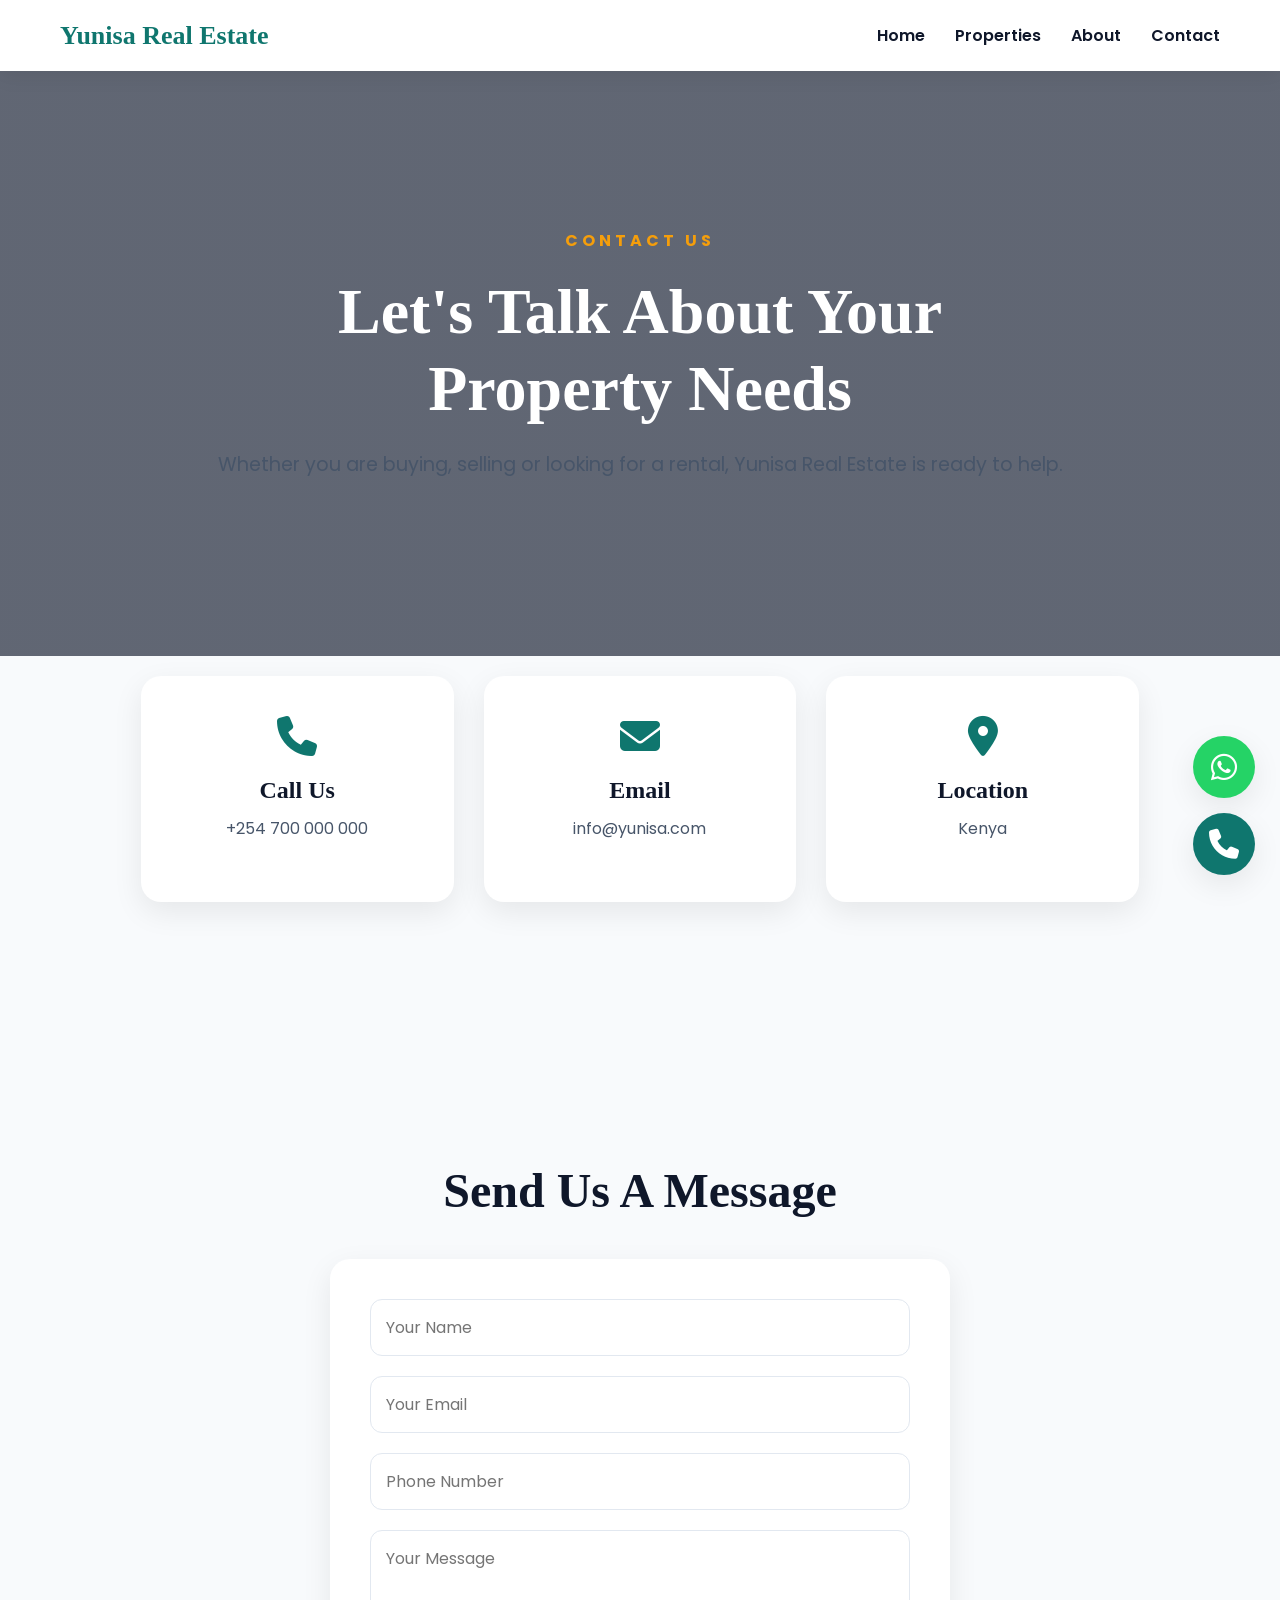
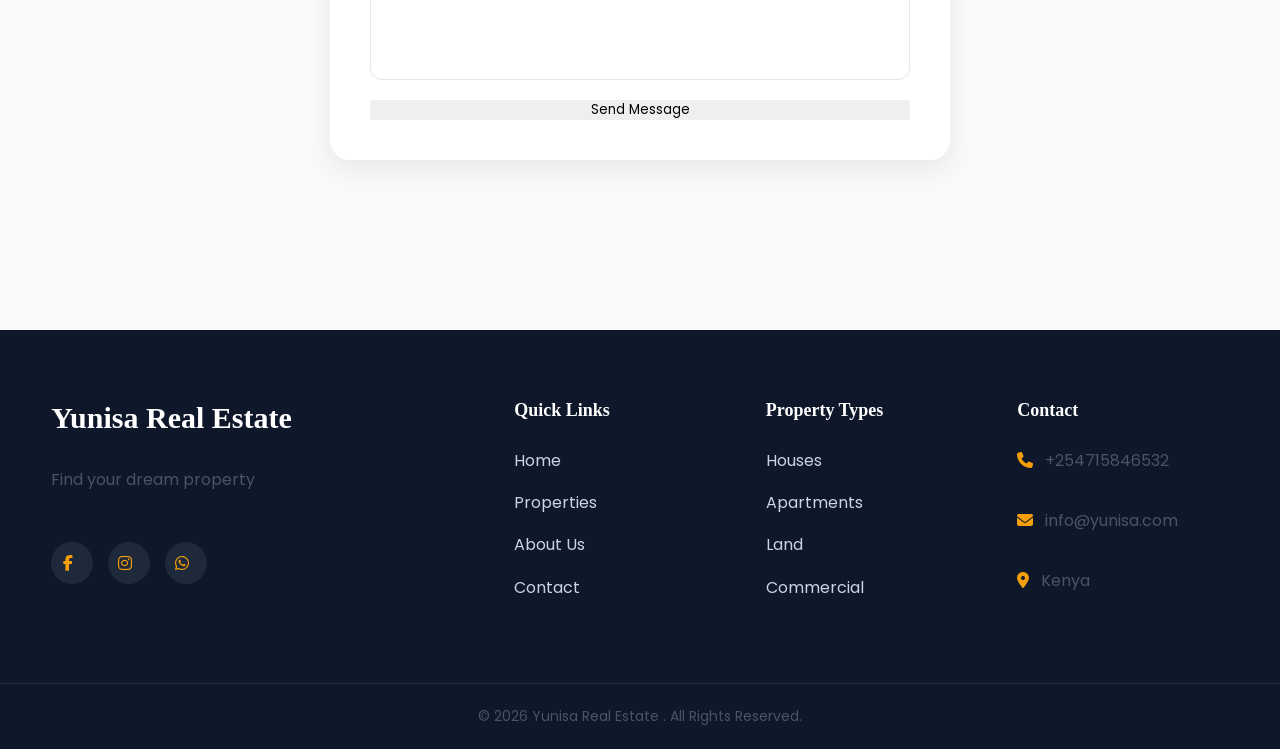
==== contact.html @ be56aac3 "Initial Yunisa Properties website" ====
<!DOCTYPE html>
<html lang="en">

<head>

<meta charset="UTF-8">

<meta name="viewport" content="width=device-width, initial-scale=1.0">


<title>
Contact | Yunisa Real Estate
</title>


<link rel="preconnect" href="https://fonts.googleapis.com">

<link rel="preconnect" href="https://fonts.gstatic.com" crossorigin>


<link href="https://fonts.googleapis.com/css2?family=Inter:wght@400;500;600;700&family=Poppins:wght@500;600;700&display=swap" rel="stylesheet">


<link rel="stylesheet" href="css/style.css">


<link rel="stylesheet"
href="https://cdnjs.cloudflare.com/ajax/libs/font-awesome/6.5.2/css/all.min.css">


</head>



<body>



<div id="app">

Loading...

</div>




<script

type="module"

src="js/contact-app.js">

</script>



</body>

</html>
---- css/style.css ----
@import url("variables.css");

@import url("typography.css");

@import url("header.css");

@import url("hero.css");

@import url("cards.css");

@import url("sections.css");

@import url("featured-locations.css");

@import url("footer.css");

@import url("responsive.css");

@import url("search.css");

@import url("property-details.css");

@import url("buttons.css");

@import url("about.css");

@import url("contact.css");

@import url("modal.css");



/* ==========================================================
                    RESET
========================================================== */

*{

    margin:0;

    padding:0;

    box-sizing:border-box;

}


html{

    scroll-behavior:smooth;

}


body{

    font-family:
    var(--body-font);

    background:
    var(--background);

    color:
    var(--text);

    line-height:1.7;

    overflow-x:hidden;

}


img{

    max-width:100%;

    display:block;

}


a{

    text-decoration:none;

    color:inherit;

}


button{

    font-family:
    inherit;

    cursor:pointer;

    border:none;

}


input,
select,
textarea{

    font-family:
    inherit;

    outline:none;

}


/* ==========================================================
                    APP
========================================================== */

#app{

    width:100%;

    min-height:100vh;

}


/* ==========================================================
                    TYPOGRAPHY
========================================================== */

h1,
h2,
h3,
h4,
h5,
h6{

    font-family:
    var(--heading-font);

    color:
    var(--heading);

    font-weight:700;

    line-height:1.2;

}


h1{

    font-size:clamp(2.5rem,5vw,4rem);

}


h2{

    font-size:clamp(2rem,4vw,3rem);

}


h3{

    font-size:1.5rem;

}


p{

    color:
    var(--text);

    font-size:16px;

    line-height:1.8;

}


/* ==========================================================
                    LAYOUT
========================================================== */

section{

    padding:90px 7%;

}


.container{

    width:min(1300px,100%);

    margin:auto;

}


/* ==========================================================
                    SELECTION
========================================================== */

::selection{

    background:
    var(--primary);

    color:white;

}


/* ==========================================================
                SCROLLBAR
========================================================== */

::-webkit-scrollbar{

    width:10px;

}


::-webkit-scrollbar-track{

    background:#edf2f7;

}


::-webkit-scrollbar-thumb{

    background:var(--primary);

    border-radius:20px;

}


::-webkit-scrollbar-thumb:hover{

    background:var(--primary-dark);

}


/* ==========================================================
            FLOATING CONTACT BUTTONS
========================================================== */

.floating-contact{

    position:fixed;

    right:25px;

    bottom:25px;

    display:flex;

    flex-direction:column;

    gap:15px;

    z-index:2000;

}


.floating-contact a{

    width:62px;

    height:62px;

    border-radius:50%;

    display:flex;

    align-items:center;

    justify-content:center;

    color:white;

    text-decoration:none;

    font-size:30px;

    box-shadow:

    var(--shadow);

    transition:

    var(--transition);

}


.floating-whatsapp{

    background:#25D366;

}


.floating-call{

    background:

    var(--primary);

}


.floating-contact a:hover{

    transform:

    translateY(-4px)

    scale(1.08);

    box-shadow:

    var(--shadow-hover);

}

/* ==========================================================
                RESPONSIVE
========================================================== */

@media(max-width:600px){

    section{

        padding:60px 5%;

    }


    .floating-contact{

        right:15px;

        bottom:20px;

    }


    .floating-contact a{

        width:55px;

        height:55px;

        font-size:26px;

    }

}
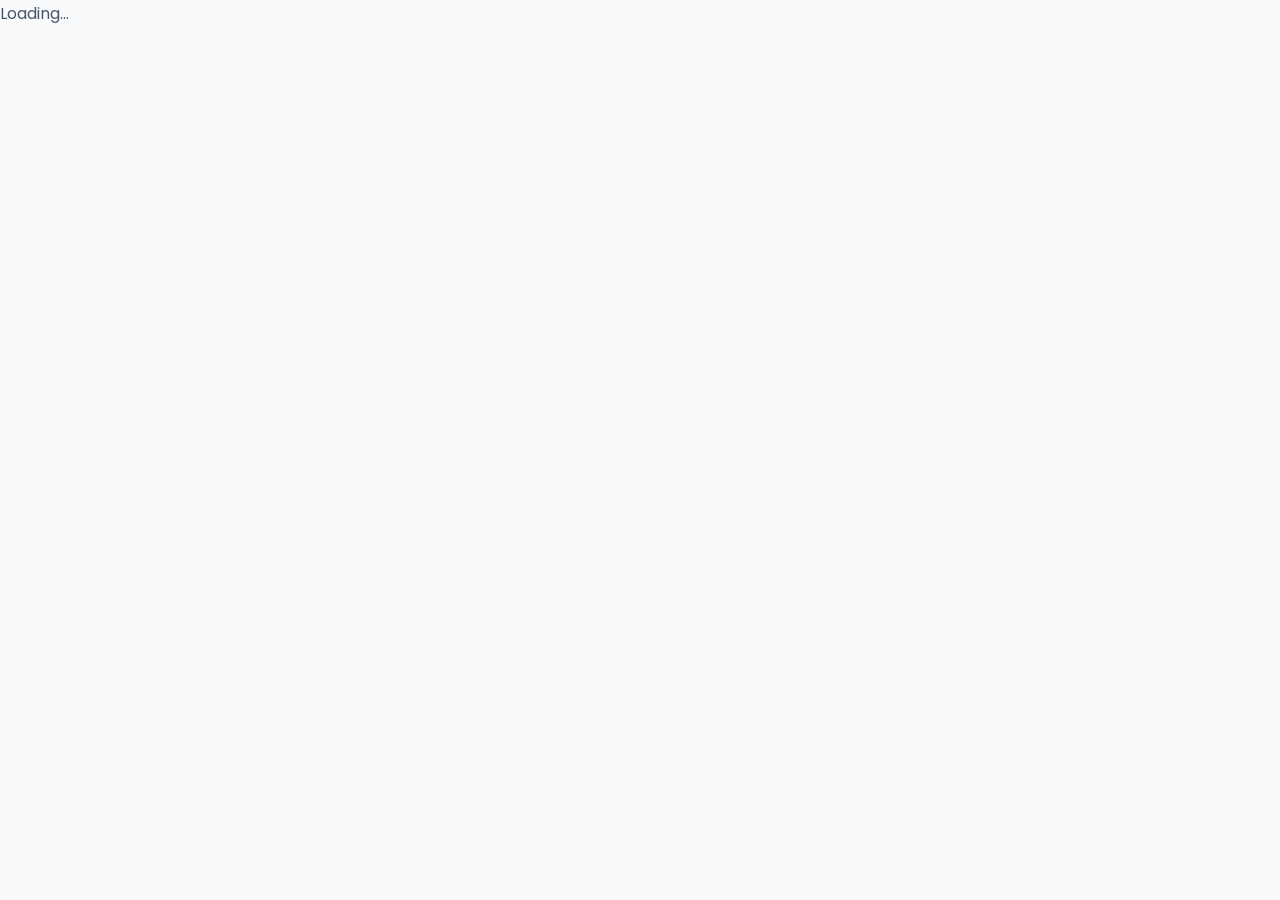
==== commit d6307e1a: "Update contact messages and admin messaging" ====
--- a/contact.html
+++ b/contact.html
@@ -3,56 +3,69 @@
 
 <head>
 
-<meta charset="UTF-8">
+    <meta charset="UTF-8">
 
-<meta name="viewport" content="width=device-width, initial-scale=1.0">
+    <meta
+        name="viewport"
+        content="width=device-width, initial-scale=1.0"
+    >
+
+    <title>
+        Contact
+    </title>
 
 
-<title>
-Contact | Yunisa Real Estate
-</title>
+    <!-- Google Fonts -->
+
+    <link
+        rel="preconnect"
+        href="https://fonts.googleapis.com"
+    >
+
+    <link
+        rel="preconnect"
+        href="https://fonts.gstatic.com"
+        crossorigin
+    >
+
+    <link
+        href="https://fonts.googleapis.com/css2?family=Inter:wght@400;500;600;700&family=Poppins:wght@500;600;700&display=swap"
+        rel="stylesheet"
+    >
 
 
-<link rel="preconnect" href="https://fonts.googleapis.com">
+    <!-- Main CSS -->
 
-<link rel="preconnect" href="https://fonts.gstatic.com" crossorigin>
+    <link
+        rel="stylesheet"
+        href="css/style.css"
+    >
 
 
-<link href="https://fonts.googleapis.com/css2?family=Inter:wght@400;500;600;700&family=Poppins:wght@500;600;700&display=swap" rel="stylesheet">
+    <!-- Font Awesome -->
 
-
-<link rel="stylesheet" href="css/style.css">
-
-
-<link rel="stylesheet"
-href="https://cdnjs.cloudflare.com/ajax/libs/font-awesome/6.5.2/css/all.min.css">
-
+    <link
+        rel="stylesheet"
+        href="https://cdnjs.cloudflare.com/ajax/libs/font-awesome/6.5.2/css/all.min.css"
+    >
 
 </head>
-
 
 
 <body>
 
 
+    <div id="app">
 
-<div id="app">
+        Loading...
 
-Loading...
-
-</div>
+    </div>
 
 
-
-
-<script
-
-type="module"
-
-src="js/contact-app.js">
-
-</script>
-
+    <script
+        type="module"
+        src="js/contact-app.js">
+    </script>
 
 
 </body>
